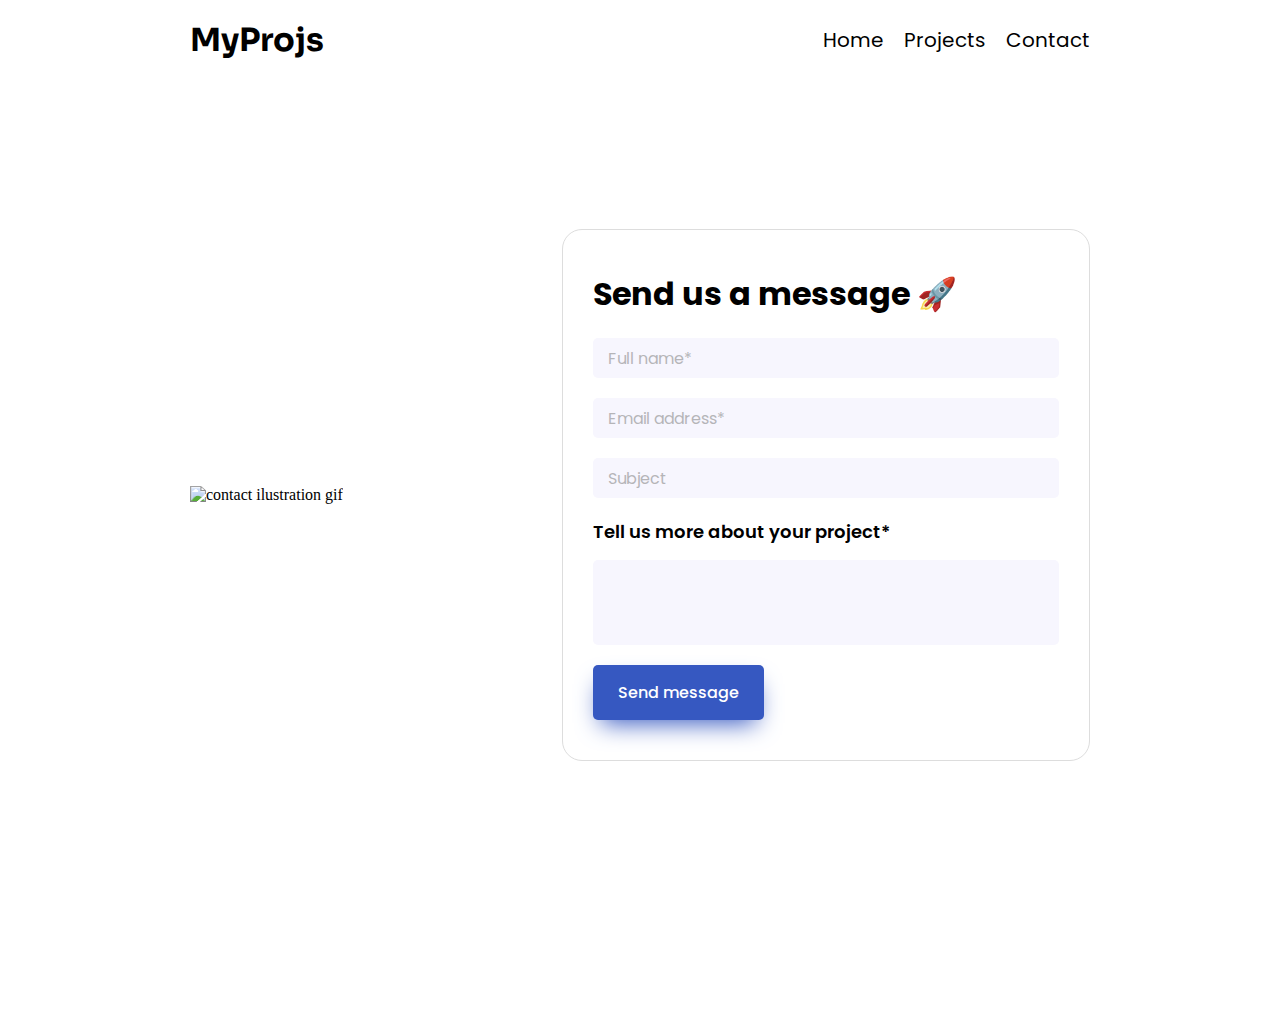
==== pages/contact.html @ a9768567 "added favicon on contact page" ====
<!DOCTYPE html>
<html lang="en">
  <head>
    <link rel="preconnect" href="https://fonts.googleapis.com" />
    <link rel="preconnect" href="https://fonts.gstatic.com" crossorigin />
    <link
      href="https://fonts.googleapis.com/css2?family=Poppins:wght@300;400;500;600&family=Sora:wght@300;400;500;600&display=swap"
      rel="stylesheet"
    />

    <meta charset="UTF-8" />
    <meta name="viewport" content="width=device-width, initial-scale=1.0" />
    <link rel="shortcut icon" href="../assets/favicon.png" type="image/x-icon" />

    <link rel="stylesheet" href="../style.css" />

    <title>MyProjs - Contact</title>
  </head>
  <body>
    <header>
      <div class="container">
        <div class="logo">
          <h1>MyProjs</h1>
        </div>

        <nav>
          <ul>
            <li><a href="../index.html">Home</a></li>
            <li><a href="./projects.html">Projects</a></li>
            <li><a href="./contact.html">Contact</a></li>
          </ul>
        </nav>

        <div class="burguer">
          <div class="line"></div>
          <div class="line"></div>
          <div class="line"></div>
        </div>
      </div>
    </header>

    <main>
      <div class="container">
        <div class="contact">
          <div class="left-side">
            <img
              src="../assets/contact-ilustration.gif"
              alt="contact ilustration gif"
            />
          </div>
          <div class="right-side">
            <form>
              <h2>Send us a message 🚀</h2>
              <input type="text" placeholder="Full name*" required />
              <input type="email" placeholder="Email address*" required />
              <input type="text" placeholder="Subject" />
              <label for="textarea">Tell us more about your project*</label>
              <textarea id="textarea" required></textarea>
              <button>Send message</button>
            </form>
          </div>
        </div>
      </div>
    </main>

    <footer>
      <div class="container">
        <div class="logo">
          <h1>MyProjs</h1>
        </div>

        <div class="links">
          <ul>
            <li><a href="../index.html">Home</a></li>
            <li><a href="./projects.html">Projects</a></li>
            <li><a href="./contact.html">Contact</a></li>
            <li>
              <a href="https://github.com/" target="_blank">View In Github</a>
            </li>
          </ul>
        </div>
      </div>
    </footer>

    <div class="modal-overflow">
      <ul>
        <li>
          <a href="../index.html"
            ><img src="../assets/right-arrow.svg" alt="right arrow" />Home</a
          >
        </li>
        <li>
          <a href="./projects.html"
            ><img src="../assets/right-arrow.svg" alt="right arrow" />Projects</a
          >
        </li>
        <li>
          <a href="./contact.html"
            ><img src="../assets/right-arrow.svg" alt="right arrow" />Contact</a
          >
        </li>
      </ul>
    </div>

    <script src="../scripts/menu.js"></script>
  </body>
</html>
---- style.css ----
/* Global Styles */

* {
  box-sizing: border-box;
  margin: 0;
  padding: 0;
  outline: 0;
}

:root {
  --font-sora: "Sora", sans-serif;
  --font-poppins: "Poppins", sans-serif;
  --primary-color: #3658c1;
  --secondary-color: #b0c3ff;
}

html {
  font-size: 62.5%;
  /* Para cada 1rem no código abaixo, será considerado 10px */
}

html,
body {
  height: 100vh;
  text-rendering: optimizelegibility;
  -webkit-font-smoothing: antialiased;
  overflow-x: hidden;
}

body {
  font-size: 1.6rem;
  /* 1.6rem = 16px */
}

.container {
  width: 90%;
  max-width: 900px;
  margin: auto;
}

.logo h1 {
  font-family: var(--font-sora);
  user-select: none;
  -webkit-user-select: none;
  -moz-user-select: none;
}

/* Header Styles */

header {
  width: 100%;
  height: 10vh;
  position: relative;
  z-index: 99999;
}

header .container {
  display: flex;
  justify-content: space-between;
  align-items: center;
  padding: 20px 0;
}

header .container nav ul {
  display: flex;
  gap: 20px;
  list-style: none;
}

header .container nav ul li a {
  font-size: 2rem;
  font-family: var(--font-poppins);
  color: #000;
  text-decoration: none;
  user-select: none;
  -webkit-user-select: none;
  -moz-user-select: none;
}

header .container nav ul li a:hover {
  text-decoration: underline 2px;
}

header .container .burguer {
  display: none;
  justify-content: space-between;
  flex-direction: column;
  width: 45px;
  height: 30px;
  cursor: pointer;
}

header .container .burguer .line {
  width: 100%;
  height: 3px;
  border-radius: 2px;
  background: #000;
  transition: all 0.7s ease;
}

/* Main Styles */

#projects-section {
  padding: 20px 0;
}

main .container .hero,
main .container .contact {
  display: flex;
  align-items: center;
  gap: 20px;
  height: 90vh;
}

main .container .hero .left-side,
main .container .contact .left-side {
  width: 40%;
}

main .container .hero .left-side img,
main .container .contact .left-side img {
  width: 100%;
  user-select: none;
  -webkit-user-select: none;
  -moz-user-select: none;
}

main .container .hero .right-side,
main .container .contact .right-side {
  width: 60%;
}

main .container .hero .right-side h2 {
  font-size: 6.4rem;
  font-family: var(--font-sora);
  margin-bottom: 20px;
  animation: fromTop 1s ease-out backwards;
  user-select: none;
  -webkit-user-select: none;
  -moz-user-select: none;
}

main .container .hero .right-side h2 strong {
  background: var(--primary-color);
  border-radius: 10px;
  color: #fff;
  padding: 3px;
}

main .container .hero .right-side p {
  font-family: var(--font-poppins);
  font-size: 3.2rem;
  display: flex;
  align-items: center;
  gap: 10px;
  animation: fromTop 1s ease-out 0.5s backwards;
  user-select: none;
  -webkit-user-select: none;
  -moz-user-select: none;
}

main .container .hero .right-side img {
  width: 30px;
  height: 30px;
  animation: goingAndComingBack 1.5s ease infinite alternate;
  user-select: none;
  -webkit-user-select: none;
  -moz-user-select: none;
}

main .container .contact .right-side form {
  display: flex;
  align-items: flex-start;
  flex-direction: column;
  padding: 40px 30px;
  border: 1px solid #ddd;
  border-radius: 20px;
}

main .container .contact .right-side form h2 {
  font-family: var(--font-poppins);
  font-size: 3.2rem;
  margin-bottom: 20px;
  user-select: none;
  -webkit-user-select: none;
  -moz-user-select: none;
}

main .container .contact .right-side form input {
  margin-bottom: 20px;
  height: 40px;
  padding: 15px;
  font-family: var(--font-poppins);
  font-size: 1.6rem;
  border: none;
  border-radius: 5px;
  background-color: #f7f6fe;
  width: 100%;
}

main .container .contact .right-side form input::placeholder {
  opacity: 0.5;
}

main .container .contact .right-side form input:focus-within {
  outline: 2px solid var(--primary-color);
}

main .container .contact .right-side form label {
  font-family: var(--font-poppins);
  font-size: 1.8rem;
  font-weight: 600;
  margin-bottom: 15px;
  user-select: none;
  -webkit-user-select: none;
  -moz-user-select: none;
}

#textarea {
  resize: none;
  width: 100%;
  height: 85px;
  border: none;
  border-radius: 5px;
  background: #f7f6fe;
  margin-bottom: 20px;
  padding: 8px;
  font-family: var(--font-poppins);
  font-size: 1.6rem;
}

#textarea:focus-within {
  outline: 2px solid var(--primary-color);
}

main .container .contact .right-side form button {
  background-color: var(--primary-color);
  font-family: var(--font-poppins);
  font-size: 1.6rem;
  font-weight: 500;
  color: #fff;
  border: none;
  border-radius: 5px;
  padding: 15px 25px;
  cursor: pointer;
  transition: background-color 0.2s ease-in;
  user-select: none;
  -webkit-user-select: none;
  -moz-user-select: none;
  border-radius: 5px;
  box-shadow: 0 0.7em 1.5em -0.5em var(--primary-color);
}

main .container .contact .right-side form button:active {
  background-color: #5770bd;
}

/* Some Projects Styles */

main .container .some-projects,
main .container .all-projects {
  padding: 20px 0;
}

main .container .some-projects h2,
main .container .all-projects h2 {
  font-family: var(--font-poppins);
  font-size: 3.2rem;
  user-select: none;
  margin-bottom: 30px;
  -webkit-user-select: none;
  -moz-user-select: none;
}

main .container .some-projects .cards-grid,
main .container .all-projects .cards-grid {
  display: grid;
  grid-template-columns: repeat(auto-fit, minmax(250px, 1fr));
  grid-gap: 20px;
}

.card {
  border-radius: 10px;
  user-select: none;
  -webkit-user-select: none;
  -moz-user-select: none;
  box-shadow: 0 5px 12px 0px #dfdfdf6b;
}

.card .img {
  background-position: center;
  background-repeat: no-repeat;
  background-size: cover;
  border-top-left-radius: 10px;
  border-top-right-radius: 10px;
  width: 100%;
  height: 150px;
}

.card .text {
  padding: 10px;
  font-family: var(--font-poppins);
}

.card .text h3 {
  margin-bottom: 10px;
}

.card .text p {
  opacity: 0.8;
}

main .container .some-projects a {
  background-color: var(--primary-color);
  font-family: var(--font-poppins);
  font-size: 1.6rem;
  font-weight: 500;
  color: #fff;
  text-decoration: none;
  border-radius: 5px;
  padding: 15px 25px;
  cursor: pointer;
  transition: background-color 0.2s ease-in;
  user-select: none;
  -webkit-user-select: none;
  -moz-user-select: none;
  box-shadow: 0 0.7em 1.5em -0.5em var(--primary-color);
  display: block;
  min-width: 200px;
  max-width: 300px;
  text-align: center;
  margin: 35px auto;
}

main .container .some-projects a:active {
  background-color: #5770bd;
}

/* Footer Styles */

footer .container {
  display: flex;
  justify-content: space-between;
  align-items: center;
  padding: 30px;
}

footer .container .links ul {
  columns: 2;
  list-style: none;
}

footer .container .links ul li a {
  font-family: var(--font-poppins);
  font-size: 1.8rem;
  color: #000;
  text-decoration: none;
  font-weight: 500;
  opacity: 0.8;
}

footer .container .links ul li a:hover {
  text-decoration: underline;
}

/* Modal Styles */

.modal-overflow {
  display: none;
}

.modal-overflow.active {
  display: flex;
  justify-content: center;
  align-items: center;
  background: #fff;
  position: absolute;
  top: 0;
  left: 0;
  width: 100%;
  height: 100%;
}

.modal-overflow.active ul {
  list-style: none;
  display: flex;
  flex-direction: column;
  gap: 20px;
}

.modal-overflow.active ul li img {
  padding-right: 10px;
}

.modal-overflow.active ul li a {
  font-size: 2.5rem;
  text-decoration: none;
  color: #000;
  font-family: var(--font-poppins);
  font-weight: 500;
}

.modal-overflow.active ul li:hover {
  text-decoration: underline 2px;
}

/* Animations */

@keyframes goingAndComingBack {
  from {
    transform: translateX(20px);
  }

  to {
    transform: translateX(0px);
  }
}

@keyframes fromTop {
  from {
    opacity: 0;
    transform: translateY(-30px);
  }

  to {
    opacity: 1;
    transform: translateY(0);
  }
}

/* Media Queries */

@media (max-width: 885px) {
  main .container .hero .right-side h2 {
    font-size: 5.6rem;
  }

  main .container .hero .right-side p {
    font-size: 2rem;
  }
}

@media (max-width: 714px) {
  main .container .contact .left-side {
    display: none;
  }

  main .container .contact .right-side {
    width: 100%;
  }
}

@media (max-width: 620px) {
  main .container .hero {
    flex-direction: column;
    justify-content: center;
    align-items: center;
  }

  main .container .hero .left-side {
    width: 100%;
  }

  main .container .hero .right-side {
    width: 100%;
  }

  main .container .hero .left-side img {
    width: 85%;
    margin: auto;
  }

  main .container .hero .right-side h2 {
    font-size: 3.5rem;
  }

  main .container .hero .right-side p {
    font-size: 1.8rem;
  }
}

@media (max-width: 590px) {
  footer .container {
    flex-direction: column;
    gap: 20px;
  }

  html {
    font-size: 58%;
  }
}

@media (max-width: 550px) {
  header .container nav {
    display: none;
  }

  header .container .burguer {
    display: flex;
  }
}
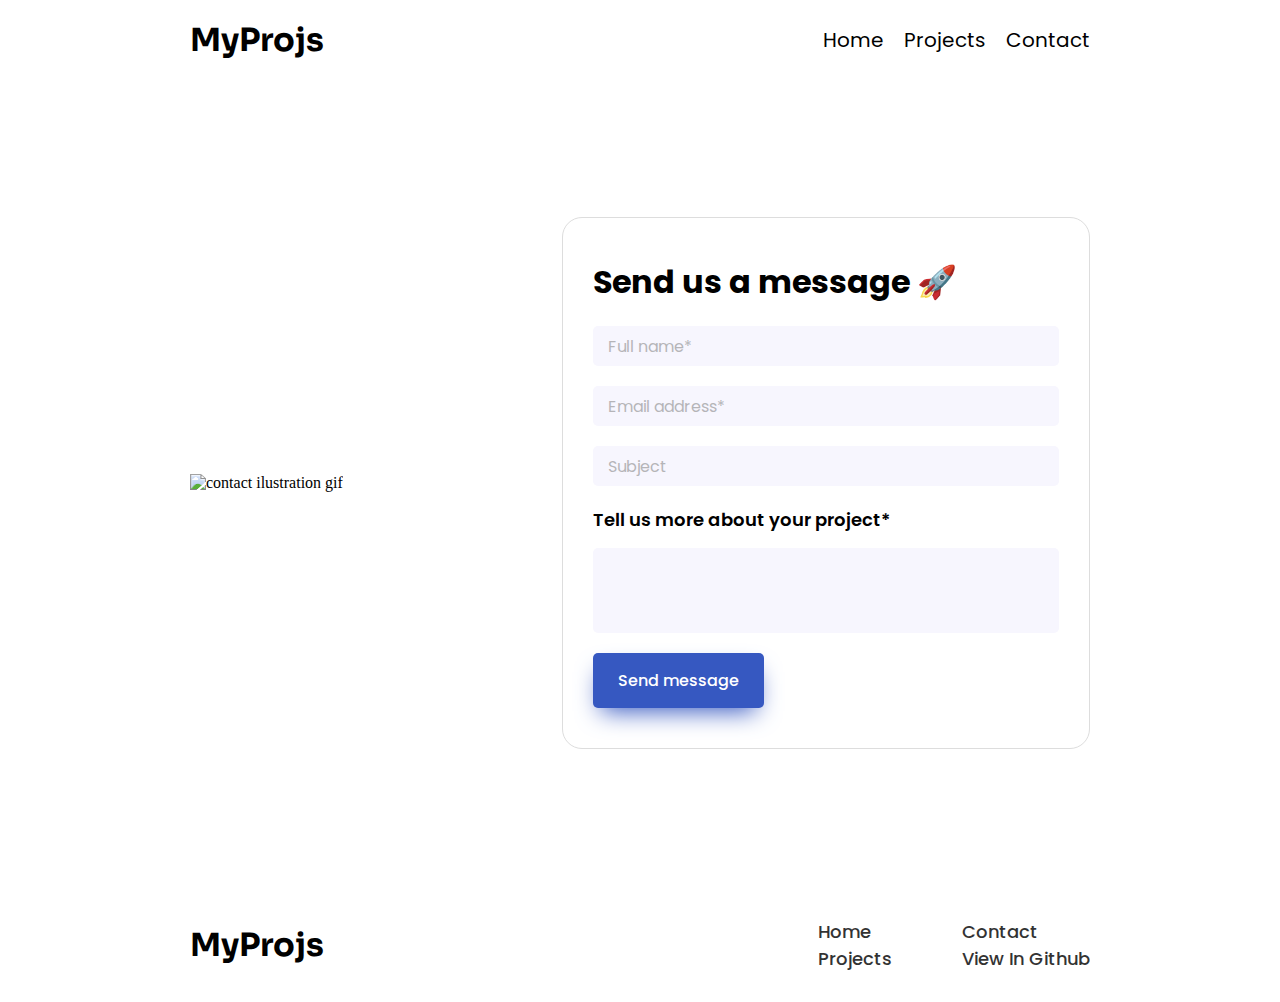
==== commit be653c5d: "added a shadow in the header when scrolling" ====
--- a/pages/contact.html
+++ b/pages/contact.html
@@ -10,7 +10,11 @@
 
     <meta charset="UTF-8" />
     <meta name="viewport" content="width=device-width, initial-scale=1.0" />
-    <link rel="shortcut icon" href="../assets/favicon.png" type="image/x-icon" />
+    <link
+      rel="shortcut icon"
+      href="../assets/favicon.png"
+      type="image/x-icon"
+    />
 
     <link rel="stylesheet" href="../style.css" />
 
@@ -75,7 +79,9 @@
             <li><a href="./projects.html">Projects</a></li>
             <li><a href="./contact.html">Contact</a></li>
             <li>
-              <a href="https://github.com/" target="_blank">View In Github</a>
+              <a href="https://github.com/matheusfdosan/myProjs" target="_blank"
+                >View In Github</a
+              >
             </li>
           </ul>
         </div>
@@ -91,7 +97,10 @@
         </li>
         <li>
           <a href="./projects.html"
-            ><img src="../assets/right-arrow.svg" alt="right arrow" />Projects</a
+            ><img
+              src="../assets/right-arrow.svg"
+              alt="right arrow"
+            />Projects</a
           >
         </li>
         <li>
@@ -102,6 +111,7 @@
       </ul>
     </div>
 
+    <script src="../scripts/header.js"></script>
     <script src="../scripts/menu.js"></script>
   </body>
 </html>
--- a/style.css
+++ b/style.css
@@ -29,7 +29,7 @@
 
 body {
   font-size: 1.6rem;
-  /* 1.6rem = 16px */
+  height: fit-content;
 }
 
 .container {
@@ -45,13 +45,26 @@
   -moz-user-select: none;
 }
 
+.hidden {
+  display: none;
+}
+
 /* Header Styles */
 
+.addShadow {
+  transition: box-shadow 0.3s ease-out;
+  box-shadow: 0 4px 6px -1px hwb(0 0% 100%/0.1),
+    0 2px 4px -2px rgba(0, 0, 0, 0.1);
+}
+
 header {
   width: 100%;
-  height: 10vh;
-  position: relative;
-  z-index: 99999;
+  height: fit-content;
+  background-color: #fff;
+  position: fixed;
+  top: 0;
+  left: 0;
+  z-index: 2;
 }
 
 header .container {
@@ -101,6 +114,35 @@
 /* Main Styles */
 
 #projects-section {
+  padding: 98px 0 20px;
+}
+
+.search-container {
+  display: flex;
+  gap: 5px;
+  padding: 20px 0;
+}
+
+.search-input {
+  width: 100%;
+  font-size: 1.6rem;
+  font-family: var(--font-poppins);
+  padding: 15px;
+  border: none;
+  border-radius: 5px;
+  background-color: #f7f6fe;
+}
+
+.project-not-found {
+  display: none;
+}
+
+.project-not-found.active {
+  display: block;
+  height: 100vh;
+  font-size: 2.5rem;
+  font-family: var(--font-poppins);
+  text-align: center;
   padding: 20px 0;
 }
 
@@ -110,6 +152,7 @@
   align-items: center;
   gap: 20px;
   height: 90vh;
+  margin-top: 78px;
 }
 
 main .container .hero .left-side,
@@ -304,10 +347,18 @@
 
 .card .text h3 {
   margin-bottom: 10px;
+  text-transform: capitalize;
 }
 
 .card .text p {
+  display: -webkit-box;
+  overflow: hidden;
+  -webkit-line-clamp: 3;
+  -webkit-box-orient: vertical;
+  overflow: hidden;
+  text-overflow: ellipsis;
   opacity: 0.8;
+  word-break: keep-all;
 }
 
 main .container .some-projects a {
@@ -342,7 +393,7 @@
   display: flex;
   justify-content: space-between;
   align-items: center;
-  padding: 30px;
+  padding: 30px 0;
 }
 
 footer .container .links ul {
@@ -374,7 +425,7 @@
   justify-content: center;
   align-items: center;
   background: #fff;
-  position: absolute;
+  position: fixed;
   top: 0;
   left: 0;
   width: 100%;
@@ -455,6 +506,8 @@
     flex-direction: column;
     justify-content: center;
     align-items: center;
+    height: 60vh;
+    margin: 118px auto 180px;
   }
 
   main .container .hero .left-side {
@@ -466,8 +519,9 @@
   }
 
   main .container .hero .left-side img {
-    width: 85%;
+    width: 75%;
     margin: auto;
+    display: block;
   }
 
   main .container .hero .right-side h2 {
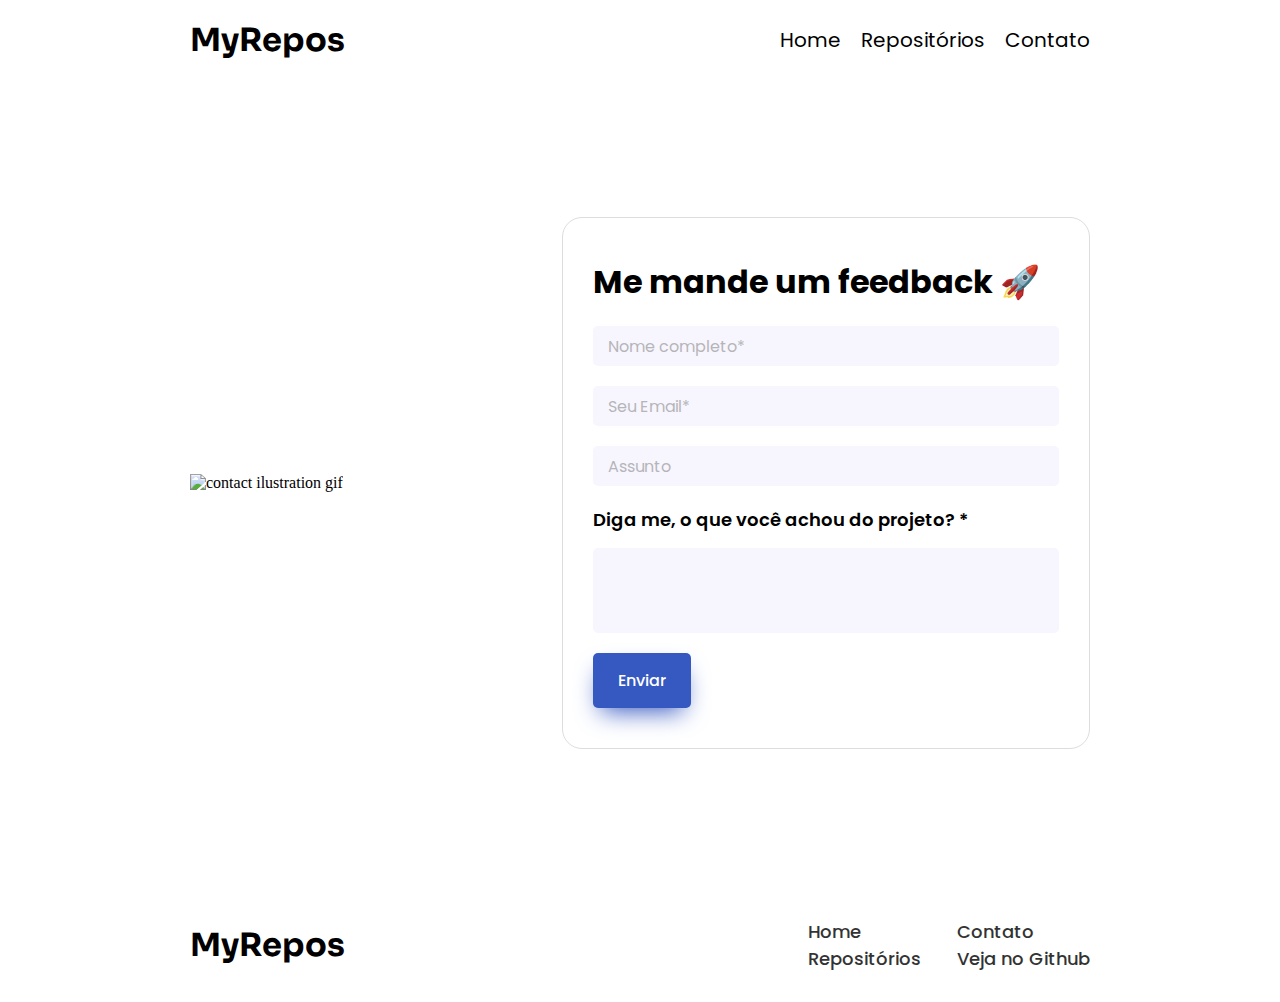
==== commit 9d9e4ca7: "translating to Portuguese" ====
--- a/pages/contact.html
+++ b/pages/contact.html
@@ -1,5 +1,5 @@
 <!DOCTYPE html>
-<html lang="en">
+<html lang="pt-br">
   <head>
     <link rel="preconnect" href="https://fonts.googleapis.com" />
     <link rel="preconnect" href="https://fonts.gstatic.com" crossorigin />
@@ -18,20 +18,20 @@
 
     <link rel="stylesheet" href="../style.css" />
 
-    <title>MyProjs - Contact</title>
+    <title>MyRepos - Contact</title>
   </head>
   <body>
     <header>
       <div class="container">
         <div class="logo">
-          <h1>MyProjs</h1>
+          <h1>MyRepos</h1>
         </div>
 
         <nav>
           <ul>
             <li><a href="../index.html">Home</a></li>
-            <li><a href="./projects.html">Projects</a></li>
-            <li><a href="./contact.html">Contact</a></li>
+            <li><a href="./repositories.html">Repositórios</a></li>
+            <li><a href="./contact.html">Contato</a></li>
           </ul>
         </nav>
 
@@ -54,13 +54,13 @@
           </div>
           <div class="right-side">
             <form>
-              <h2>Send us a message 🚀</h2>
-              <input type="text" placeholder="Full name*" required />
-              <input type="email" placeholder="Email address*" required />
-              <input type="text" placeholder="Subject" />
-              <label for="textarea">Tell us more about your project*</label>
+              <h2>Me mande um feedback 🚀</h2>
+              <input type="text" placeholder="Nome completo*" required />
+              <input type="email" placeholder="Seu Email*" required />
+              <input type="text" placeholder="Assunto" />
+              <label for="textarea">Diga me, o que você achou do projeto? *</label>
               <textarea id="textarea" required></textarea>
-              <button>Send message</button>
+              <button>Enviar</button>
             </form>
           </div>
         </div>
@@ -70,17 +70,17 @@
     <footer>
       <div class="container">
         <div class="logo">
-          <h1>MyProjs</h1>
+          <h1>MyRepos</h1>
         </div>
 
         <div class="links">
           <ul>
             <li><a href="../index.html">Home</a></li>
-            <li><a href="./projects.html">Projects</a></li>
-            <li><a href="./contact.html">Contact</a></li>
+            <li><a href="./repositories.html">Repositórios</a></li>
+            <li><a href="./contact.html">Contato</a></li>
             <li>
-              <a href="https://github.com/matheusfdosan/myProjs" target="_blank"
-                >View In Github</a
+              <a href="https://github.com/matheusfdosan/myRepos" target="_blank"
+                >Veja no Github</a
               >
             </li>
           </ul>
@@ -96,16 +96,16 @@
           >
         </li>
         <li>
-          <a href="./projects.html"
+          <a href="./repositories.html"
             ><img
               src="../assets/right-arrow.svg"
               alt="right arrow"
-            />Projects</a
+            />Repositórios</a
           >
         </li>
         <li>
           <a href="./contact.html"
-            ><img src="../assets/right-arrow.svg" alt="right arrow" />Contact</a
+            ><img src="../assets/right-arrow.svg" alt="right arrow" />Contato</a
           >
         </li>
       </ul>
